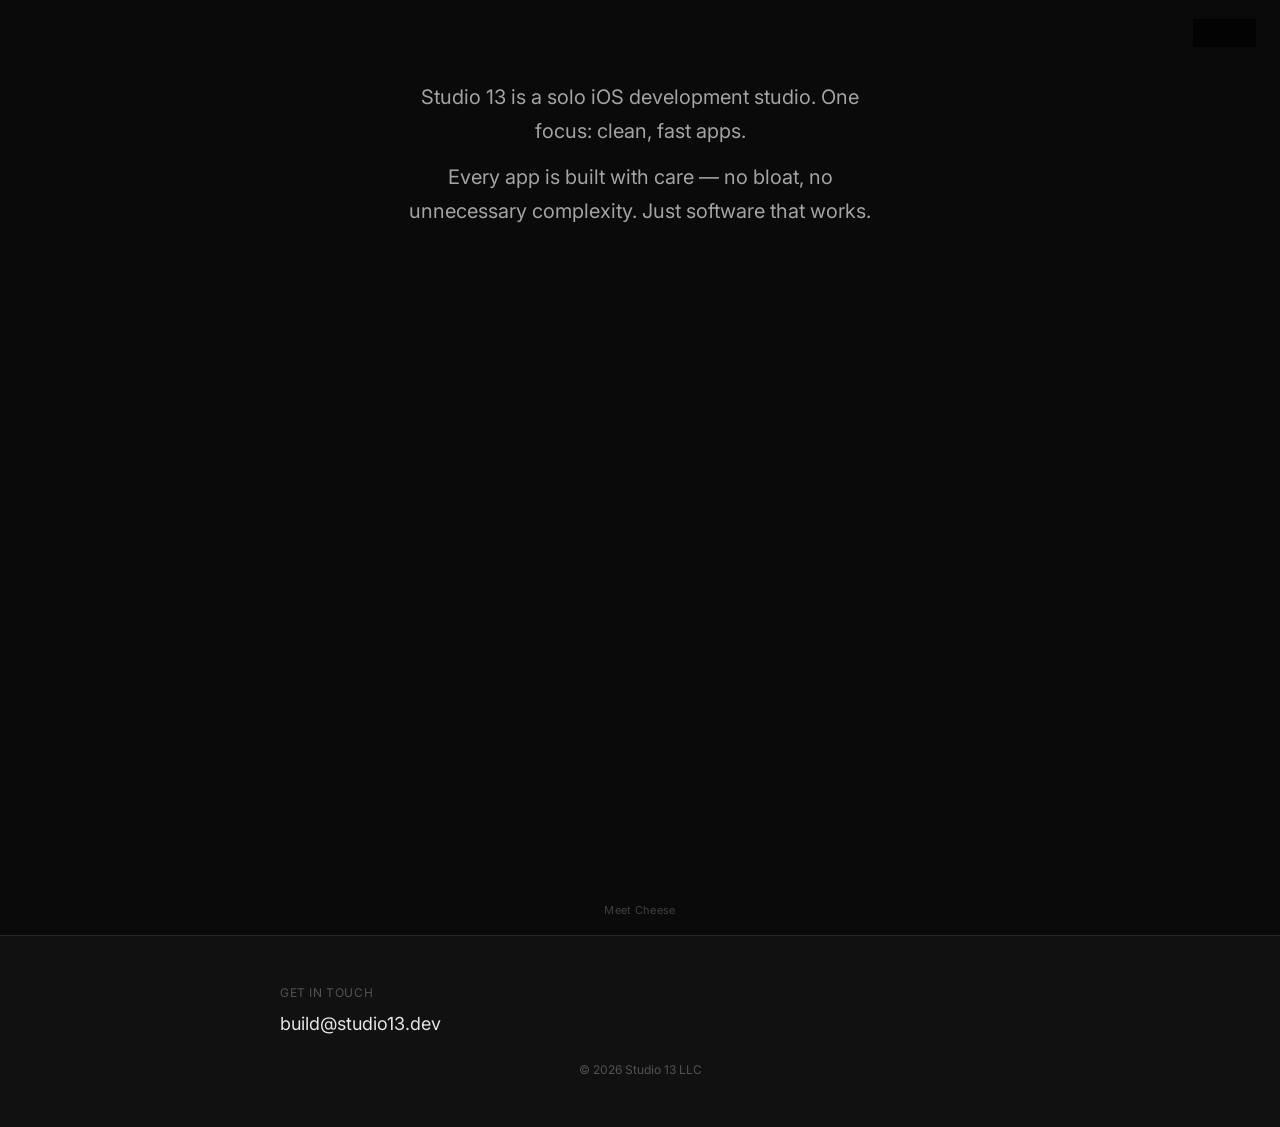
==== about.html @ 4dd293b5 "Studio 13 - Hello World" ====
<!DOCTYPE html>
<html lang="en">
<head>
    <meta charset="UTF-8">
    <meta name="viewport" content="width=device-width, initial-scale=1.0">
    <title>About — Studio 13</title>
    <meta name="description" content="About Studio 13, an independent iOS app development studio based in Minneapolis, MN.">
    <link rel="preconnect" href="https://fonts.googleapis.com">
    <link rel="preconnect" href="https://fonts.gstatic.com" crossorigin>
    <link rel="stylesheet" href="https://fonts.googleapis.com/css2?family=Inter:wght@400;500;600&display=swap">
    <link rel="stylesheet" href="style.css">
</head>
<body class="bg-neutral-950 text-white">

    <nav class="nav">
        <a href="index.html" class="nav-link">Home</a>
    </nav>

    <main class="about-main">
        <div class="about-content">
            <p class="about-text">Studio 13 is a solo iOS development studio. One focus: clean, fast apps.</p>
            <p class="about-text">Every app is built with care — no bloat, no unnecessary complexity. Just software that works.</p>
        </div>

        <div class="cheese-section">
            <video class="about-mascot" autoplay loop muted playsinline>
                <source src="resources/cheese.mp4" type="video/mp4">
            </video>
            <p class="about-name">Meet Cheese</p>
        </div>
    </main>

    <footer class="footer">
        <div class="footer-inner">

            <p class="footer-label">Get in touch</p>
            <a href="mailto:build@studio13.dev" class="footer-email">build@studio13.dev</a>

            <p class="footer-copy">&copy; 2026 Studio 13 LLC</p>

        </div>
    </footer>

</body>
</html>
---- style.css ----
*,*::before,*::after{box-sizing:border-box;margin:0;padding:0}
html{-webkit-font-smoothing:antialiased;text-rendering:optimizeLegibility}
body{font-family:"Inter",Helvetica,Arial,sans-serif;line-height:1.5}
h1,h2,h3,h4,h5,h6{font-family:"Helvetica Neue",Helvetica,Arial,sans-serif}
img{display:block;max-width:100%}
a{color:inherit;text-decoration:none}

/* ---- layout ---- */
.relative{position:relative}
.absolute{position:absolute}
.inset-0{inset:0}
.flex{display:flex}
.items-end{align-items:flex-end}
.w-full{width:100%}
.h-full{height:100%}
.min-h-svh{min-height:100svh}
.max-w-screen-md{max-width:768px}
.mx-auto{margin-left:auto;margin-right:auto}
.px-6{padding-left:1.5rem;padding-right:1.5rem}
.pb-20{padding-bottom:5rem}
.py-10{padding-top:2.5rem;padding-bottom:2.5rem}
.mt-4{margin-top:1rem}

/* ---- image ---- */
.object-cover{object-fit:cover}

/* ---- typography ---- */
.text-5xl{font-size:3rem;line-height:1}
.text-lg{font-size:1.125rem;line-height:1.75rem}
.text-sm{font-size:.875rem;line-height:1.25rem}
.font-semibold{font-weight:600}
.tracking-tight{letter-spacing:-.025em}

/* ---- color ---- */
.bg-neutral-950{background-color:#0a0a0a}
.bg-neutral-900{background-color:#171717}
.text-white{color:#fff}
.text-neutral-400{color:#a3a3a3}
.border-t{border-top-width:1px;border-top-style:solid}
.border-neutral-800{border-color:#262626}

/* ---- nav ---- */
.nav{
    position:fixed;
    top:0;
    right:0;
    padding:1.25rem 1.5rem;
    z-index:10;
}
.nav-link{
    font-size:.8125rem;
    color:#e5e5e5;
    background-color:rgba(0,0,0,.65);
    border:1px solid rgba(255,255,255,.2);
    border-radius:.5rem;
    padding:.3rem .75rem;
    backdrop-filter:blur(8px);
    -webkit-backdrop-filter:blur(8px);
    transition:color 150ms ease,background-color 150ms ease,border-color 150ms ease;
}
.nav-link:hover{color:#fff;background-color:rgba(0,0,0,.6);border-color:rgba(255,255,255,.35)}

/* ---- gradient overlay ---- */
.bg-gradient-to-t{background-image:linear-gradient(to top,#0a0a0a,rgba(10,10,10,.6),transparent)}

/* ---- about ---- */
.about-main{
    min-height:100svh;
    display:flex;
    flex-direction:column;
    align-items:center;
    justify-content:center;
    gap:16rem;
    padding:5rem 1.5rem 1rem;
}
.about-content{
    max-width:480px;
    text-align:center;
}
.cheese-section{
    text-align:center;
}
.about-mascot{
    width:400px;
    height:400px;
    border-radius:50%;
    object-fit:cover;
    margin:0 auto .75rem;
}
.about-name{
    font-size:.6875rem;
    color:#3f3f3f;
    letter-spacing:.03em;
}
.about-text{
    font-size:1.25rem;
    line-height:1.7;
    color:#a3a3a3;
}
.about-text+.about-text{
    margin-top:.75rem;
}

/* ---- footer ---- */
.footer{background-color:#111;border-top:1px solid #262626}
.footer-inner{max-width:768px;margin:0 auto;padding:3rem 1.5rem}

.footer-label{
    font-size:.75rem;
    letter-spacing:.05em;
    text-transform:uppercase;
    color:#525252;
}
.footer-email{
    display:block;
    margin-top:.5rem;
    font-size:1.125rem;
    color:#e5e5e5;
    transition:color 150ms ease;
}
.footer-email:hover{color:#fff}

.footer-copy{
    margin-top:1.5rem;
    font-size:.75rem;
    color:#525252;
    text-align:center;
}

/* ---- responsive ---- */
@media(min-width:640px){
    .sm\:text-7xl{font-size:4.5rem;line-height:1}
    .sm\:text-xl{font-size:1.25rem;line-height:1.75rem}
}
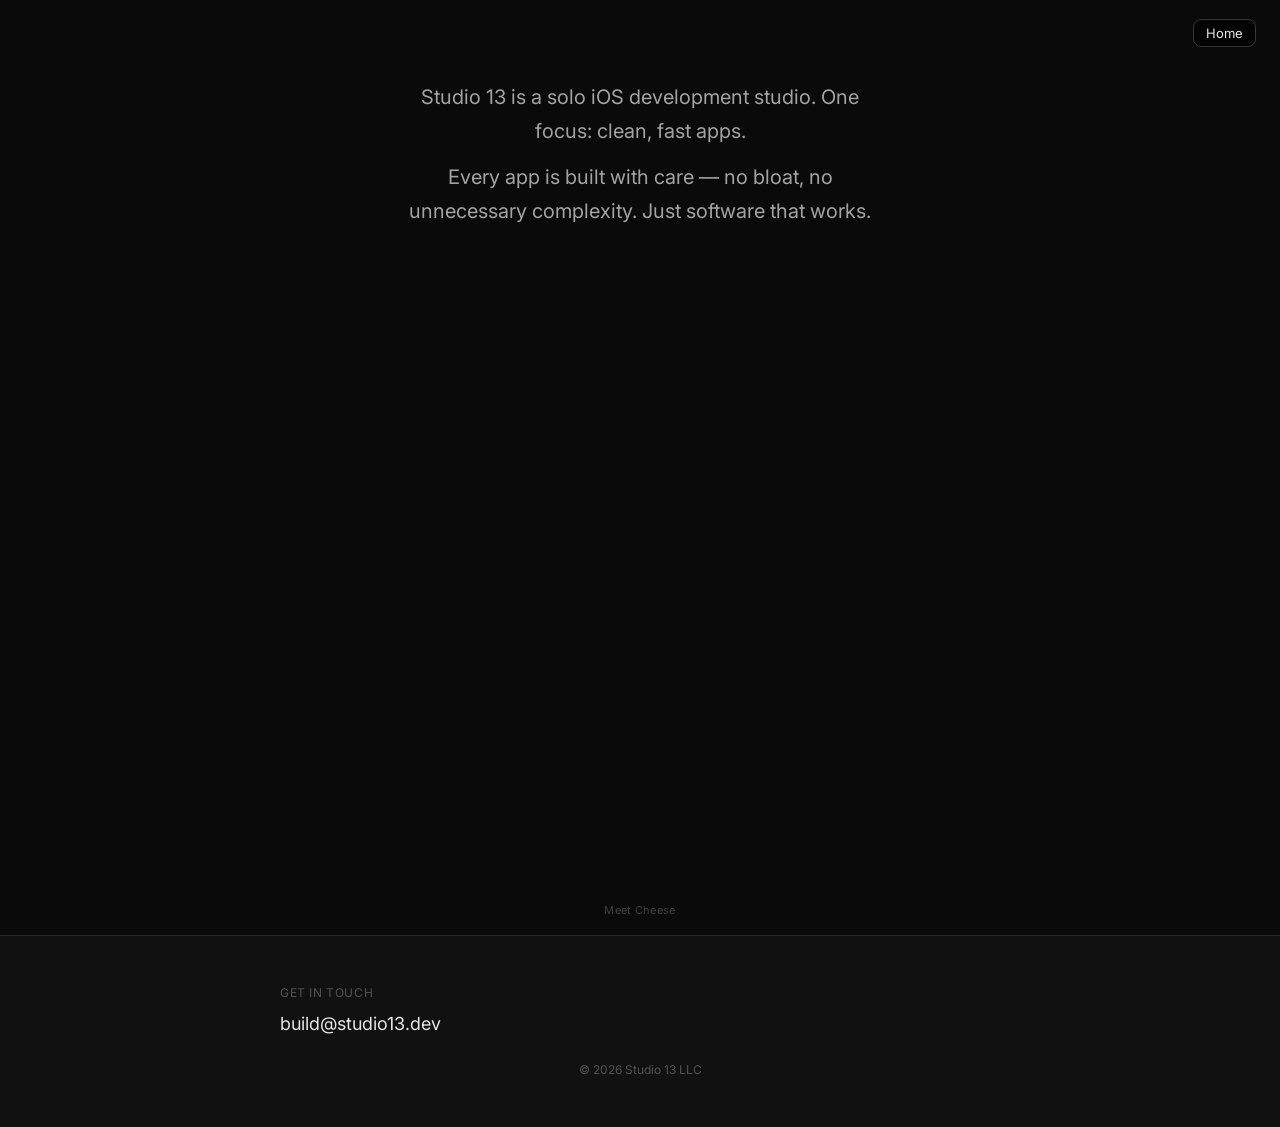
==== commit 0ca74de7: "update images in metadata" ====
--- a/about.html
+++ b/about.html
@@ -3,6 +3,8 @@
 <head>
     <meta charset="UTF-8">
     <meta name="viewport" content="width=device-width, initial-scale=1.0">
+    <link rel="icon" type="image/png" href="resources/cheese.png">
+    <link rel="apple-touch-icon" href="resources/cheese.png">
     <title>About — Studio 13</title>
     <meta name="description" content="About Studio 13, an independent iOS app development studio based in Minneapolis, MN.">
     <link rel="preconnect" href="https://fonts.googleapis.com">
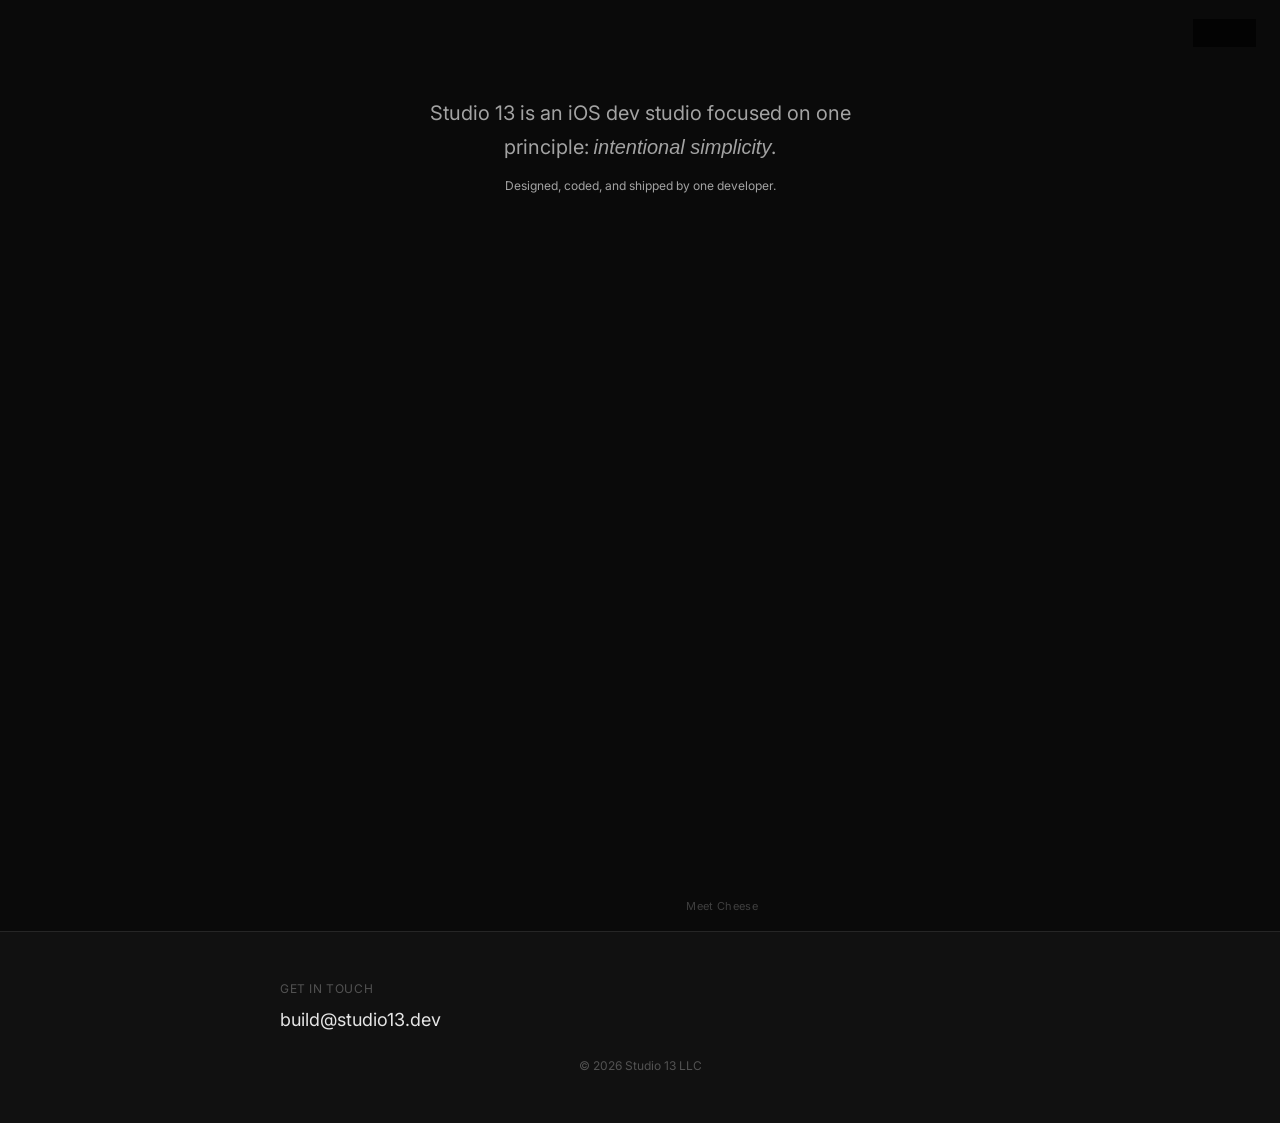
==== commit a554b81c: "iOS friendly + copy update" ====
--- a/about.html
+++ b/about.html
@@ -20,15 +20,15 @@
 
     <main class="about-main">
         <div class="about-content">
-            <p class="about-text">Studio 13 is a solo iOS development studio. One focus: clean, fast apps.</p>
-            <p class="about-text">Every app is built with care — no bloat, no unnecessary complexity. Just software that works.</p>
+            <p class="about-text">Studio 13 is an iOS dev studio focused on one principle: <em>intentional simplicity</em>.</p>
+            <p class="about-text">Designed, coded, and shipped by one developer.</p>
         </div>
 
         <div class="cheese-section">
-            <video class="about-mascot" autoplay loop muted playsinline>
+            <video class="about-cheese-video" autoplay loop muted playsinline>
                 <source src="resources/cheese.mp4" type="video/mp4">
             </video>
-            <p class="about-name">Meet Cheese</p>
+            <p class="about-cheese">Meet Cheese</p>
         </div>
     </main>
 
--- a/style.css
+++ b/style.css
@@ -70,8 +70,8 @@
     flex-direction:column;
     align-items:center;
     justify-content:center;
-    gap:16rem;
-    padding:5rem 1.5rem 1rem;
+    gap:6rem;
+    padding:6rem 1.5rem 1rem;
 }
 .about-content{
     max-width:480px;
@@ -80,17 +80,21 @@
 .cheese-section{
     text-align:center;
 }
-.about-mascot{
-    width:400px;
-    height:400px;
+.about-cheese-video{
+    width:300px;
+    height:300px;
     border-radius:50%;
     object-fit:cover;
-    margin:0 auto .75rem;
+    margin:0 auto;
 }
-.about-name{
+.about-cheese{
     font-size:.6875rem;
     color:#3f3f3f;
     letter-spacing:.03em;
+    margin-top:.75rem;
+    margin-left:auto;
+    width:fit-content;
+    padding-right:2rem;
 }
 .about-text{
     font-size:1.25rem;
@@ -99,6 +103,7 @@
 }
 .about-text+.about-text{
     margin-top:.75rem;
+    font-size: 0.75rem;
 }
 
 /* ---- footer ---- */
@@ -131,4 +136,6 @@
 @media(min-width:640px){
     .sm\:text-7xl{font-size:4.5rem;line-height:1}
     .sm\:text-xl{font-size:1.25rem;line-height:1.75rem}
+    .about-main{gap:24rem}
+    .about-mascot{width:500px;height:500px}
 }
